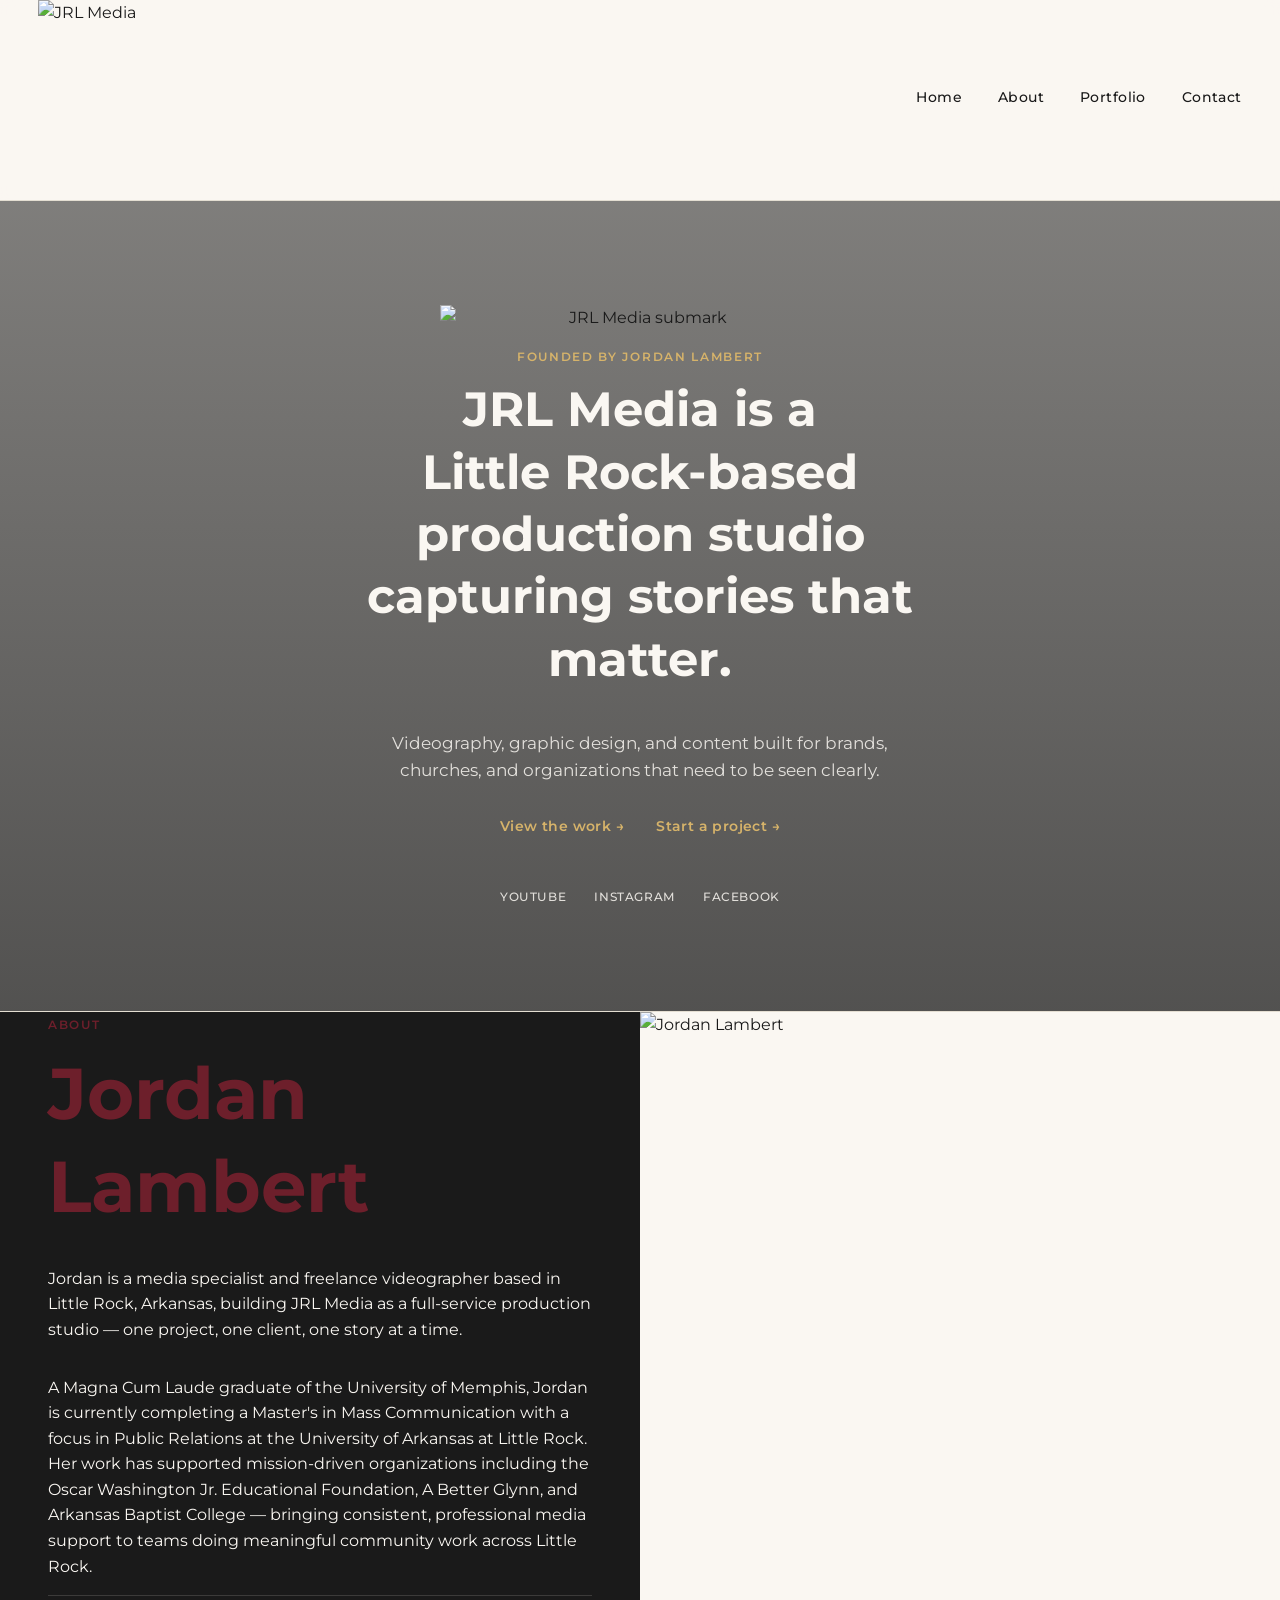
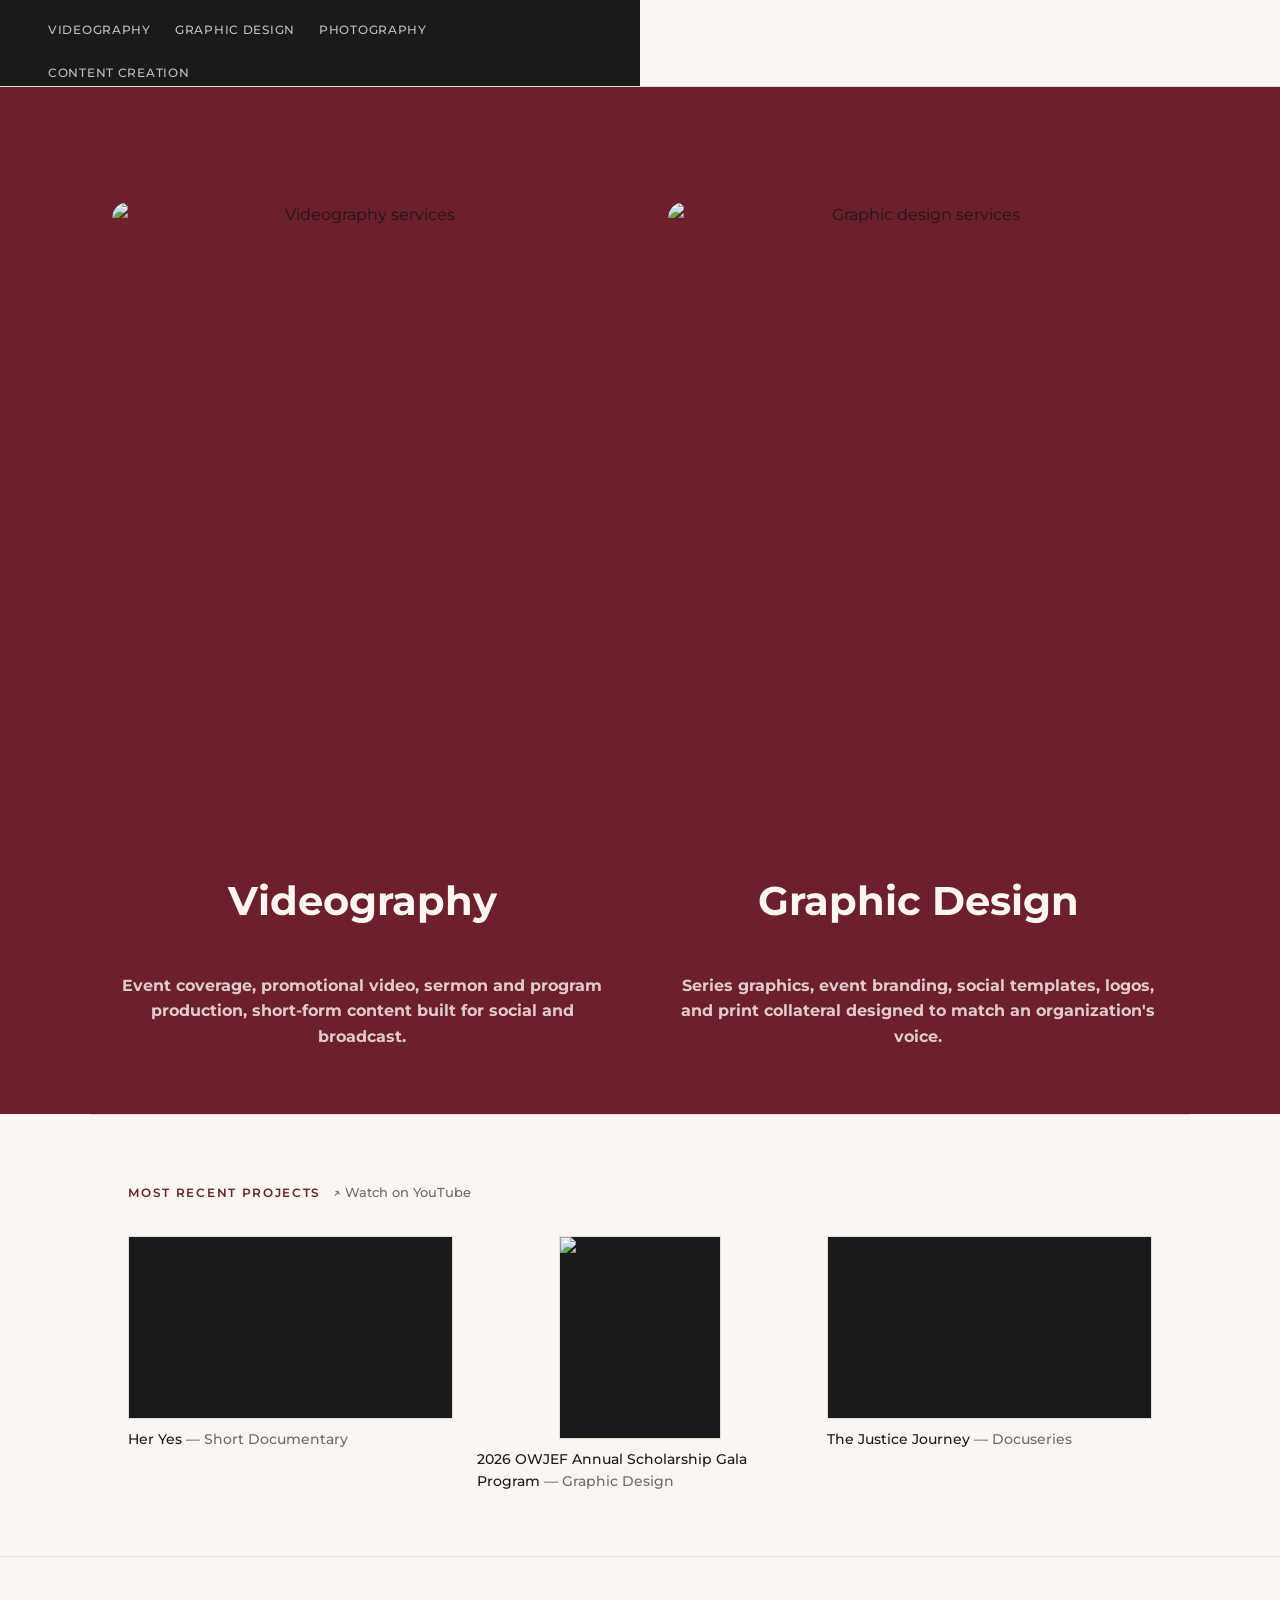
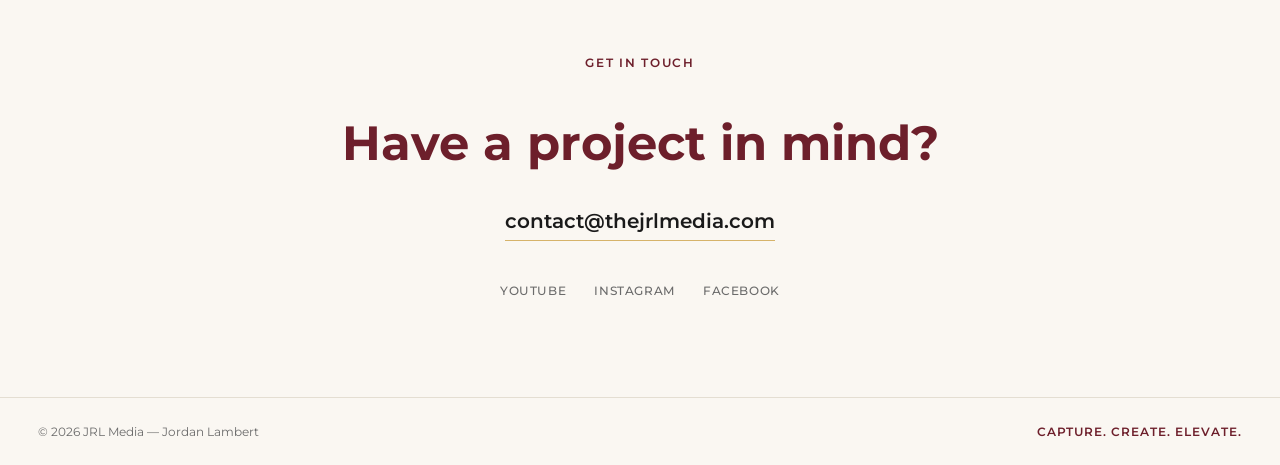
==== thejrlmedia.com/index.html @ d7736a39 "Initial upload072626" ====
<!DOCTYPE html>
<html lang="en">
<head>
  <meta charset="UTF-8">
  <meta name="viewport" content="width=device-width, initial-scale=1.0">
  <title>JRL Media — Capture. Create. Elevate.</title>
  <link rel="preconnect" href="https://fonts.googleapis.com">
  <link rel="preconnect" href="https://fonts.gstatic.com" crossorigin>
  <link href="https://fonts.googleapis.com/css2?family=Montserrat:wght@400;500;600;700&display=swap" rel="stylesheet">
  <link rel="stylesheet" href="style.css">
  <link rel="icon" type="image/png" href="images/logo-favicon.png">
</head>
<body>

  <!-- ===== NAV ===== -->
  <header class="site-header">
    <a href="#" class="logo">
      <img src="images/logo-alternate.png" alt="JRL Media">
    </a>
    <nav class="main-nav">
      <a href="#home">Home</a>
      <a href="#about">About</a>
      <a href="#work">Portfolio</a>
      <a href="#contact">Contact</a>
    </nav>
    <button class="nav-toggle" aria-label="Toggle menu">
      <span></span><span></span><span></span>
    </button>
  </header>

  <!-- ===== HERO ===== -->
  <section id="home" class="hero">
    <div class="hero-inner">
      <img src="images/logo-submark.png" alt="JRL Media submark" class="hero-submark">
      <p class="eyebrow">FOUNDED BY JORDAN LAMBERT</p>
      <h1>JRL Media is a Little&nbsp;Rock&#8209;based production studio capturing stories that matter.</h1>

      <p class="hero-sub">Videography, graphic design, and content built for brands, churches, and organizations that need to be seen clearly.</p>

      <div class="hero-cta">
        <a href="#work" class="text-link">View the work →</a>
        <a href="#contact" class="text-link">Start a project →</a>
      </div>

      <div class="socials">
        <a href="https://www.youtube.com/@theJRLMedia" target="_blank" rel="noopener">YouTube</a>
        <a href="#">Instagram</a>
        <a href="#">Facebook</a>
      </div>
    </div>
  </section>

  <!-- ===== ABOUT ===== -->
  <section id="about" class="about-split">
    <div class="about-panel">
        <p class="eyebrow eyebrow-inverse">About</p>
        <h2>Jordan Lambert</h2>
        <p class="about-panel-copy">Jordan is a media specialist and freelance videographer based in Little Rock, Arkansas, building JRL Media as a full-service production studio — one project, one client, one story at a time. </p>
        <p class="about-panel-copy">A Magna Cum Laude graduate of the University of Memphis, Jordan is currently completing a Master's in Mass Communication with a focus in Public Relations at the University of Arkansas at Little Rock. Her work has supported mission-driven organizations including the Oscar Washington Jr. Educational Foundation, A Better Glynn, and Arkansas Baptist College — bringing consistent, professional media support to teams doing meaningful community work across Little Rock.</p>
      <div class="about-tags">
        <span class="tag">Videography</span>
        <span class="tag">Graphic Design</span>
        <span class="tag">Photography</span>
        <span class="tag">Content Creation</span>
      </div>
    </div>
    <div class="about-photo">
      <img src="images/headshot.png" alt="Jordan Lambert">
    </div>
  </section>

  <!-- ===== SERVICES / PORTFOLIO ===== -->
  <section id="work" class="services">
    <p class="eyebrow section-eyebrow">What I do</p>
    <div class="services-grid">
      <article class="work-card">
        <a class="work-card-photo" href="https://www.youtube.com/@theJRLMedia" target="_blank" rel="noopener">
          <div class="work-card-photo">
            <img src="images/media-photo.png" alt="Videography services">
            <span class="work-card-title">Videography</span>
          </div>
        </a>
        <h3 class="services-heading">Videography</h3>
        <p class="service-desc"> Event coverage, promotional video, sermon and program production, short-form content built for social and broadcast.</p>
      </article>
      <article class="work-card">
        <a class="work-card-photo" href="https://canva.link/izifkjl3uzoln9l" target="_blank" rel="noopener">
          <div class="work-card-photo">
          <img src="images/graphic-photo.png" alt="Graphic design services">
          <span class="work-card-title">Graphic Design</span>
        </div>
        </a>
        <h3 class="services-heading">Graphic Design</h3>
        <p class="service-desc"> Series graphics, event branding, social templates, logos, and print collateral designed to match an organization's voice.</p>
  </article>
</div>
  </section>

  <!-- ===== FEATURED WORK ===== -->
  <section class="featured">
    <a href="https://www.youtube.com/@theJRLMedia" target="_blank" rel="noopener" class="eyebrow section-eyebrow eyebrow-link">MOST RECENT PROJECTS <span class="eyebrow-arrow">↗ Watch on YouTube</span></a>
    <div class="featured-grid">
      <figure class="featured-item">
        <div class="thumb thumb-video">
          <iframe
            src="https://www.youtube.com/embed/nKzZP5rl_Bw"
            title="JRL Media featured video"
            allow="accelerometer; autoplay; clipboard-write; encrypted-media; gyroscope; picture-in-picture"
            allowfullscreen>
          </iframe>
        </div>
        <figcaption>Her Yes <span>— Short Documentary</span></figcaption>
      </figure>

      <figure class="featured-item featured-item-compact">
        <a class="thumb thumb-doc" href="files/OWJEFGalaProgram2026.pdf" target="_blank" rel="noopener">
          <img src="images/gala-cover.png" alt="2026 OWJEF Alumni Scholarship Gala Program cover">
          <span class="thumb-doc-label">View full program (PDF) ↗</span>
        </a>
        <figcaption>2026 OWJEF Annual Scholarship Gala Program <span>— Graphic Design</span></figcaption>
      </figure>

      <figure class="featured-item">
        <div class="thumb thumb-video">
          <iframe
            src="https://www.youtube.com/embed/gStjX23V9OE?si=GZtvDW1Xm01tPmMg"
            title="JRL Media featured video"
            allow="accelerometer; autoplay; clipboard-write; encrypted-media; gyroscope; picture-in-picture"
            allowfullscreen>
          </iframe>
        </div>
        <figcaption>The Justice Journey <span>— Docuseries</span></figcaption>
      </figure>
    </div>
  </section>

  <!-- ===== CONTACT ===== -->
  <section id="contact" class="contact">
    <p class="eyebrow section-eyebrow">Get in touch</p>
    <h2>Have a project in mind?</h2>
    <a href="mailto:contact@thejrlmedia.com" class="contact-email">contact@thejrlmedia.com</a>
    <div class="socials">
      <a href="https://www.youtube.com/@theJRLMedia" target="_blank" rel="noopener">YouTube</a>
      <a href="#">Instagram</a>
      <a href="#">Facebook</a>
    </div>
  </section>

  <footer class="site-footer">
    <span>© 2026 JRL Media — Jordan Lambert</span>
    <span class="tagline">Capture. Create. Elevate.</span>
  </footer>

</body>
</html>
---- thejrlmedia.com/style.css ----
/* =========================================================
   JRL MEDIA — Design tokens, pulled directly from the brand kit
   ========================================================= */
:root {
  --maroon:     #6D1F2B;
  --gold:       #D6B36A;
  --cream:      #FAF7F2;
  --black:      #1A1A1A;
  --gray:       #6B6B6B;
  --line:       #E4DED2;

  --font-heading: 'Montserrat', sans-serif;
  --font-body:    'Montserrat', sans-serif;

  --gap: clamp(1.25rem, 3vw, 2.5rem);
}

* { box-sizing: border-box; }
html { scroll-behavior: smooth; }

body {
  margin: 0;
  background: var(--cream);
  color: var(--black);
  font-family: var(--font-body);
  font-weight: 400;
  line-height: 1.6;
  -webkit-font-smoothing: antialiased;
}

a { color: inherit; text-decoration: none; }

.eyebrow {
  font-family: var(--font-heading);
  font-weight: 600;
  font-size: 0.75rem;
  letter-spacing: 0.14em;
  color: var(--maroon);
  text-transform: uppercase;
  margin: 0 0 0.75rem;
}

:focus-visible { outline: 2px solid var(--maroon); outline-offset: 3px; }

@media (prefers-reduced-motion: reduce) {
  * { animation: none !important; transition: none !important; }
  html { scroll-behavior: auto; }
}

/* =========================================================
   HEADER / NAV
   ========================================================= */
.site-header {
  position: sticky;
  top: 0;
  z-index: 20;
  display: flex;
  align-items: center;
  justify-content: space-between;
  padding: 0 var(--gap);
  background: rgba(250, 247, 242, 0.9);
  backdrop-filter: blur(8px);
  border-bottom: 1px solid var(--line);
}
.logo img { height: 200px; width: auto; display: block; }

.main-nav {
  display: flex;
  gap: 2.25rem;
  font-family: var(--font-heading);
  font-weight: 500;
  font-size: 0.85rem;
  letter-spacing: 0.03em;
}
.main-nav a { position: relative; padding-bottom: 4px; color: var(--black); }
.main-nav a::after {
  content: "";
  position: absolute;
  left: 0; bottom: 0;
  width: 0;
  height: 1px;
  background: var(--maroon);
  transition: width 0.25s ease;
}
.main-nav a:hover::after { width: 100%; }

.nav-toggle { display: none; background: none; border: 0; cursor: pointer; padding: 0; }
.nav-toggle span { display: block; width: 22px; height: 2px; margin: 5px 0; background: var(--black); }

@media (max-width: 760px) {
  .main-nav { display: none; }
  .nav-toggle { display: block; }
}

/* =========================================================
   HERO — centered, editorial, mission-statement led
   ========================================================= */
.hero {
  position: relative;
  min-height: 90vh;
  display: flex;
  align-items: center;
  justify-content: center;
  background-image: url('images/hero-photo.png');
  background-size: cover;
  background-position: center 30%;
  overflow: hidden;
}
.hero::before {
  content: "";
  position: absolute;
  inset: 0;
  background: linear-gradient(180deg, rgba(26,26,26,0.55), rgba(26,26,26,0.75));
}

.hero-inner {
  position: relative;
  z-index: 1;
  max-width: 760px;
  margin: 0 auto;
  padding: clamp(4rem, 12vw, 6rem) var(--gap);
  text-align: center;
}

.hero .eyebrow { color: var(--gold); }

.hero h1 {
  font-family: var(--font-heading);
  font-weight: 700;
  font-size: clamp(2rem, 4.5vw, 3rem);
  line-height: 1.3;
  color: var(--cream);
  margin: 0 0 2.5rem 0;
}

.hero-submark {
  width: 400px;
  height: auto;
  margin: 0 auto 1rem;
  display: block;
}

.hero-sub {
  font-size: 1.05rem;
  color: var(--cream);
  opacity: 0.85;
  max-width: 46ch;
  margin: 0 auto 2rem;
}

.hero-cta {
  display: flex;
  justify-content: center;
  gap: 2rem;
  flex-wrap: wrap;
  margin-bottom: 3rem;
}

.hero .text-link { color: var(--gold); }
.hero .text-link:hover { border-color: var(--gold); }

.hero .socials { color: var(--cream); opacity: 0.85; }
.hero .socials a:hover { color: var(--gold); opacity: 1; }

.text-link {
  font-family: var(--font-heading);
  font-weight: 600;
  font-size: 0.85rem;
  letter-spacing: 0.03em;
  color: var(--maroon);
  border-bottom: 1px solid transparent;
  transition: border-color 0.2s;
}
.text-link:hover { border-color: var(--maroon); }

.socials {
  display: flex;
  justify-content: center;
  gap: 1.75rem;
  font-family: var(--font-heading);
  font-weight: 500;
  font-size: 0.78rem;
  letter-spacing: 0.05em;
  text-transform: uppercase;
  color: var(--gray);
}
.socials a:hover { color: var(--maroon); }

/* =========================================================
   ABOUT
   ========================================================= */
.about {
  padding: clamp(2rem, 4vw, 3rem) var(--gap);
  border-top: 1px solid var(--line);
}
.about-grid {
  max-width: 1100px;
  margin: 0 auto;
  display: grid;
  grid-template-columns: 1fr 2fr;
  gap: var(--gap);
}
.lede {
  font-family: var(--font-heading);
  font-weight: 600;
  font-size: clamp(1.2rem, 2.2vw, 1.6rem);
  line-height: 1.4;
  color: var(--black);
  margin: 0 0 1.25rem;
}
.about-panel h2 {
  font-family: var(--font-heading);
  font-weight: 700;
  font-size: clamp(3.5rem, 6vw, 4.5rem);
  line-height: 1.3;
  color: var(--maroon);
  margin: 0 0 1rem;
}
.about-panel {
  overflow-y: auto;
}
.about-split {
  display: grid;
  grid-template-columns: 1fr 1fr;
  height: 75vh;
  border-top: 1px solid var(--line);
}
.about-panel {
  background: var(--black);
  color: var(--cream);
  padding: clamp(2rem, 4vw, 3rem);
  display: flex;
  flex-direction: column;
  justify-content: center;
}
.about-copy p:not(.lede) { color: var(--gray); max-width: 60ch; }
.about-tags {
  display: flex;
  flex-wrap: wrap;
  gap: 1.5rem;
  padding-top: 1.5rem;
  border-top: 1px solid rgba(250,247,242,0.15);
}
.about-tags span {
  font-family: var(--font-heading);
  font-weight: 500;
  font-size: 0.75rem;
  letter-spacing: 0.06em;
  text-transform: uppercase;
  color: var(--cream);
  opacity: 0.75;
}

@media (max-width: 760px) {
  .about-split { grid-template-columns: 1fr; height: auto; }
  .about-panel { overflow-y: visible; }
  .about-photo { height:auto; min-height: 320px; }
}
.about-photo { min-height: 420px; }
.about-photo img {
  width: 100%;
  height: 100%;
  object-fit: cover;
  display: block;
}

/* =========================================================
   SERVICES
   ========================================================= */
.services {
  margin: 0 auto;
  padding: clamp(2.5rem, 6vw, 4rem) var(--gap);
  border-top: 1px solid var(--line);
  text-align: center;
  background: var(--maroon);
}
.section-eyebrow { margin-bottom: 2rem; }

.services-grid {
  display: grid;
  grid-template-columns: repeat(2, 500px);
  justify-content: center;
  gap: 3.5rem;
  background: var(--maroon);
}
.services-inner {
  max-width: 1100px;
  margin: 0 auto;
  padding: 0 var(--gap);
}
.service-card { background: var(--cream); padding: clamp(2rem, 4vw, 2.5rem); }
.service-index {
  font-family: var(--font-heading);
  font-weight: 700;
  font-size: 1.75rem;
  color: var(--gold);
  display: block;
  margin-bottom: 0.5rem;
}
.service-desc {
  color: rgba(250,247,242,0.8);   /* was var(--gray) */
  margin: 1rem 0 0;
  max-width: 46ch;
  font-weight:700;
}
.service-card h3 {
  font-family: var(--font-heading);
  font-weight: 700;
  font-size: 1.4rem;
  margin: 0 0 0.75rem;
  color: var(--maroon);
}
.service-card p { color: var(--gray); margin: 0 0 1.25rem; }
.services-heading {
  font-family: var(--font-heading);
  font-weight: 700;
  font-size: clamp(1.75rem, 4vw, 2.5rem);
  color: var(--cream);   /* was var(--black) */
  margin: 0 0 2.5rem;
}

@media (max-width: 760px) {
  .services-grid { grid-template-columns: 1fr; }
}
.work-card-photo {
  position: relative;
  display: block;
  aspect-ratio: 3 / 4;
  border-radius: 16px;
  overflow: hidden;
}
.work-card-photo img { transform: scale (1.04)
  width: 100%;
  height: 100%;
  object-fit: cover;
  display: block;
  transition: transform 0.3s ease;
}
.work-card-photo:hover img {
  transform: scale(1.04);
}
.work-card-link { display: block; }

/* =========================================================
   FEATURED WORK
   ========================================================= */
.featured {
  max-width: 1100px;
  margin: 0 auto;
  padding: clamp(2.5rem, 6vw, 4rem) var(--gap);
  border-top: 1px solid var(--line);
}
.eyebrow-link {
  display: inline-flex;
  align-items: baseline;
  gap: 0.75rem;
  border-bottom: 1px solid transparent;
  transition: border-color 0.2s;
}
.eyebrow-link:hover { border-color: var(--maroon); }
.eyebrow-arrow {
  font-family: var(--font-body);
  font-weight: 500;
  text-transform: none;
  letter-spacing: normal;
  font-size: 0.8rem;
  color: var(--gray);
}

.featured-grid { display: grid; grid-template-columns: repeat(3, 1fr); gap: 1.5rem; }
.featured-item { margin: 0; }
.thumb {
  aspect-ratio: 4 / 5;
  background: var(--black);
  border: 1px solid var(--line);
  position: relative;
  display: flex;
  align-items: flex-end;
  padding: 0.75rem;
}

.thumb-video { aspect-ratio: 16 / 9; padding: 0; overflow: hidden; }
.thumb-video iframe { width: 100%; height: 100%; border: 0; display: block; }

.thumb-doc { padding: 0; overflow: hidden; position: relative; display: block; }
.thumb-doc img { width: 100%; height: 100%; object-fit: cover; object-position: top; display: block; }
.thumb-doc-label {
  position: absolute;
  inset: auto 0 0 0;
  padding: 0.75rem;
  background: linear-gradient(to top, rgba(26,26,26,0.85), transparent);
  font-family: var(--font-heading);
  font-weight: 500;
  font-size: 0.72rem;
  color: var(--gold);
  opacity: 0;
  transform: translateY(6px);
  transition: opacity 0.2s, transform 0.2s;
  z-index: 2;
}
.thumb-doc:hover .thumb-doc-label,
.thumb-doc:focus-visible .thumb-doc-label,
.thumb-collage:hover .thumb-doc-label,
.thumb-collage:focus-visible .thumb-doc-label { opacity: 1; transform: translateY(0); }

.featured-item-compact .thumb-doc { max-width: 50%; margin: 0 auto; }

.thumb-collage {
  aspect-ratio: 16 / 9;
  padding: 0;
  overflow: hidden;
  display: grid;
  grid-template-columns: repeat(4, 1fr);
  grid-auto-rows: 1fr;
  gap: 2px;
}
.collage-cell { width: 100%; height: 100%; background: var(--black); object-fit: cover; display: block; }
.cell-1 { background: linear-gradient(160deg, #4a2530, var(--black)); }
.cell-2 { background: linear-gradient(160deg, #3a2010, var(--black)); }
.cell-3 { background: linear-gradient(160deg, #2b2a1c, var(--black)); }
.cell-4 { background: linear-gradient(160deg, #2a1e24, var(--black)); }
.cell-5 { background: linear-gradient(160deg, #302217, var(--black)); }
.cell-6 { background: linear-gradient(160deg, #212a24, var(--black)); }
.thumb-collage img { width: 100%; height: 100%; object-fit: cover; display: block; }

.featured-item figcaption {
  margin-top: 0.6rem;
  font-family: var(--font-heading);
  font-weight: 500;
  font-size: 0.85rem;
  color: var(--black);
}
.featured-item figcaption span { color: var(--gray); }
.featured-note { margin-top: 2rem; font-size: 0.8rem; color: var(--gray); }

@media (max-width: 760px) {
  .featured-grid { grid-template-columns: 1fr; }
}

/* =========================================================
   CONTACT
   ========================================================= */
.contact {
  padding: clamp(3.5rem, 10vw, 6rem) var(--gap);
  border-top: 1px solid var(--line);
  text-align: center;
}
.contact h2 {
  font-family: var(--font-heading);
  font-weight: 700;
  font-size: clamp(2rem, 5vw, 3rem);
  color: var(--maroon);
  margin: 0 0 1.5rem;
}
.contact-email {
  display: inline-block;
  font-family: var(--font-heading);
  font-weight: 600;
  font-size: clamp(1rem, 2vw, 1.25rem);
  color: var(--black);
  border-bottom: 1px solid var(--gold);
  padding-bottom: 3px;
}
.contact .socials { margin-top: 2.5rem; }

/* =========================================================
   FOOTER
   ========================================================= */
.site-footer {
  display: flex;
  justify-content: space-between;
  align-items: center;
  padding: 1.5rem var(--gap);
  border-top: 1px solid var(--line);
  font-size: 0.75rem;
  color: var(--gray);
}
.site-footer .tagline {
  font-family: var(--font-heading);
  font-weight: 600;
  letter-spacing: 0.08em;
  text-transform: uppercase;
  color: var(--maroon);
}
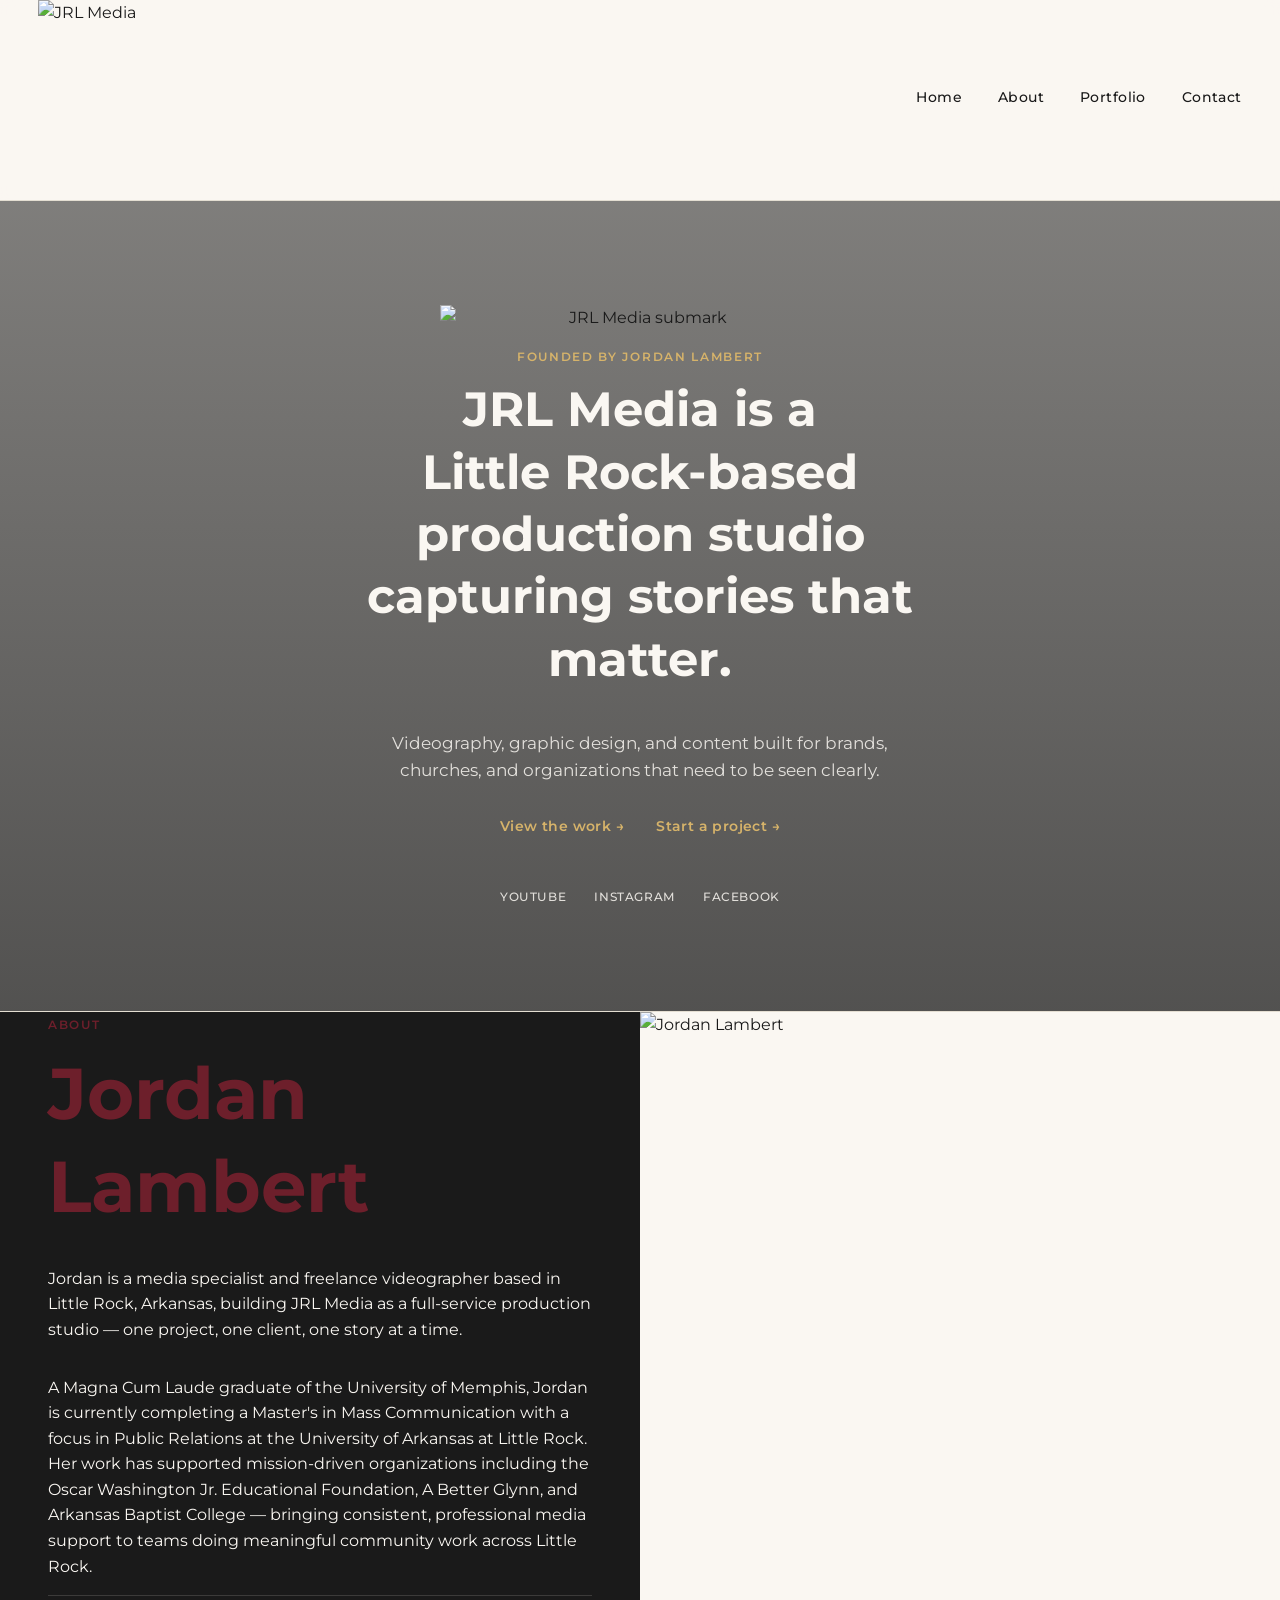
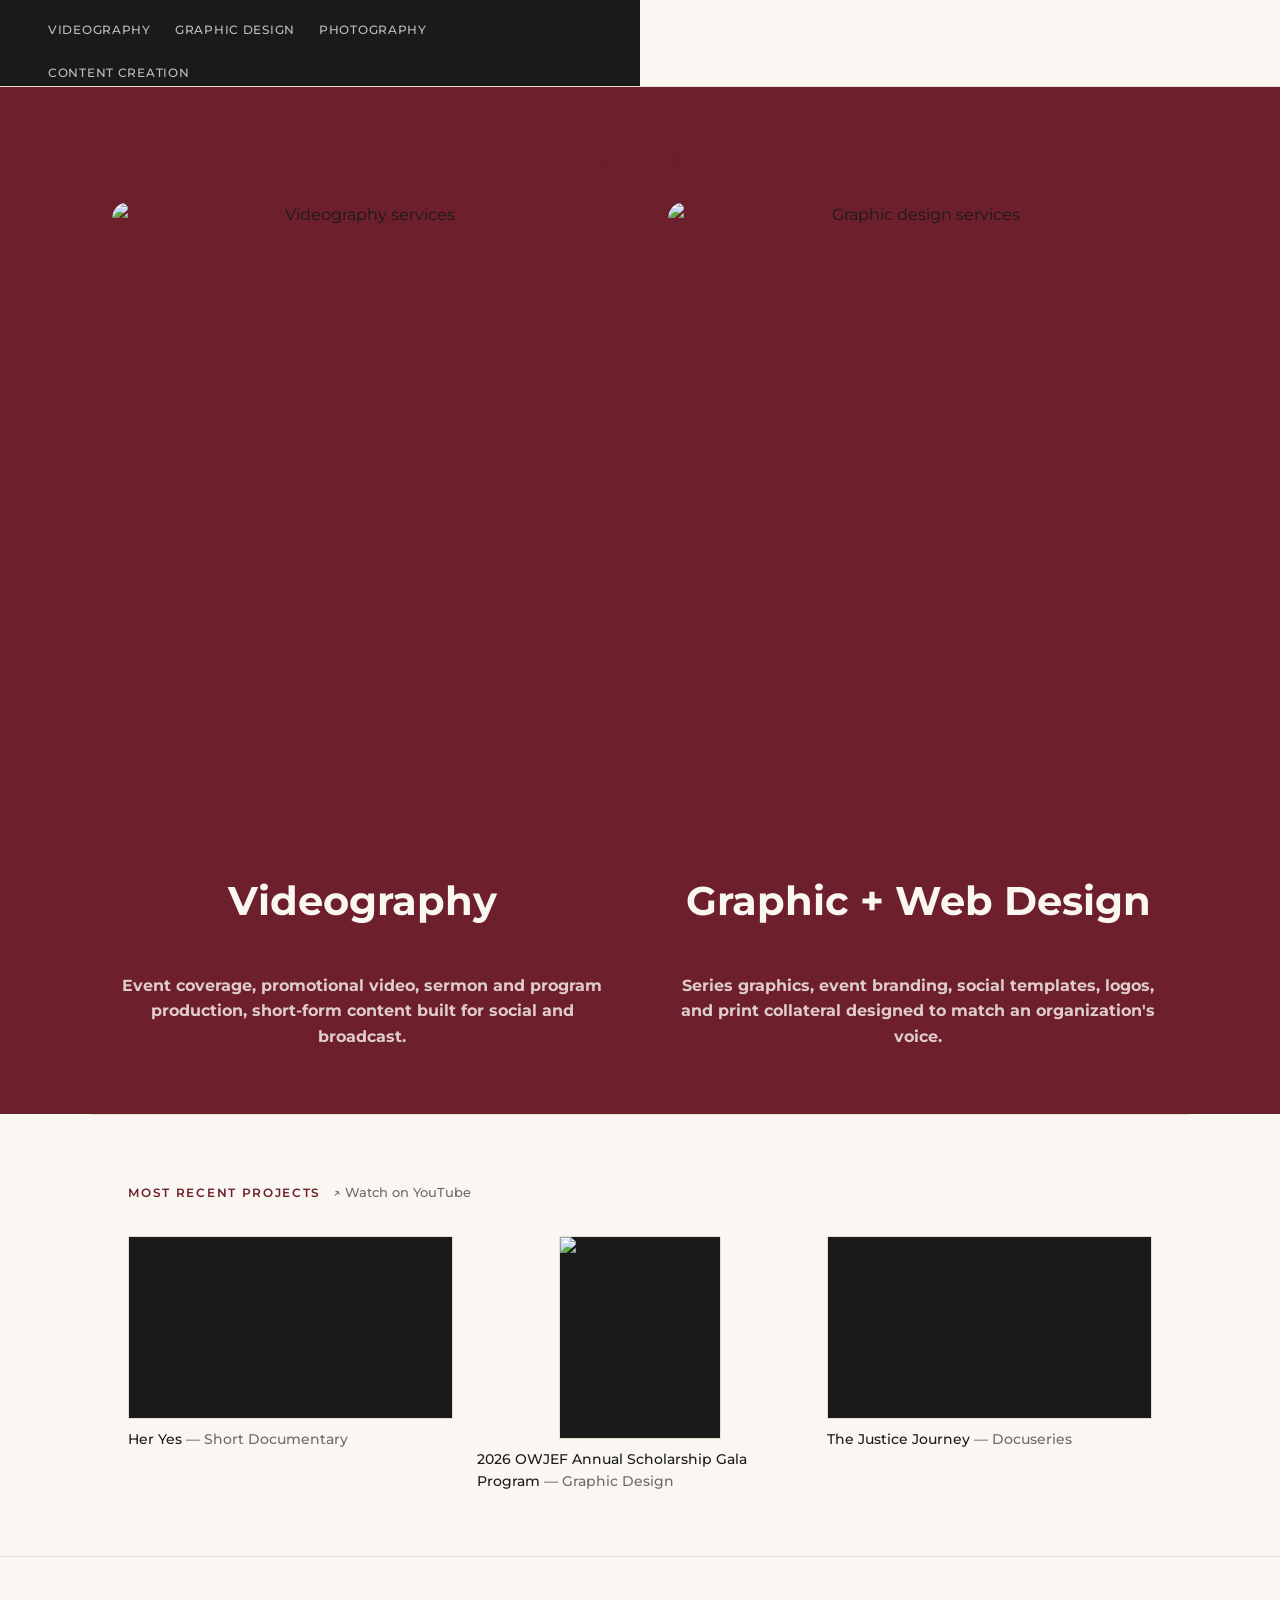
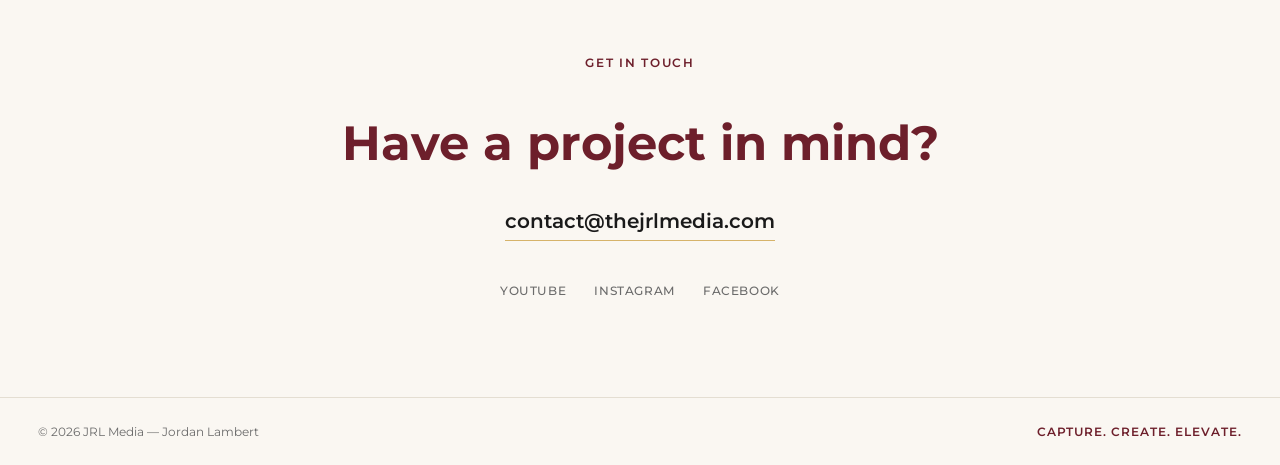
==== commit da649063: "Update services heading to include 'Web Design'" ====
--- a/thejrlmedia.com/index.html
+++ b/thejrlmedia.com/index.html
@@ -90,7 +90,7 @@
           <span class="work-card-title">Graphic Design</span>
         </div>
         </a>
-        <h3 class="services-heading">Graphic Design</h3>
+        <h3 class="services-heading">Graphic + Web Design</h3>
         <p class="service-desc"> Series graphics, event branding, social templates, logos, and print collateral designed to match an organization's voice.</p>
   </article>
 </div>
